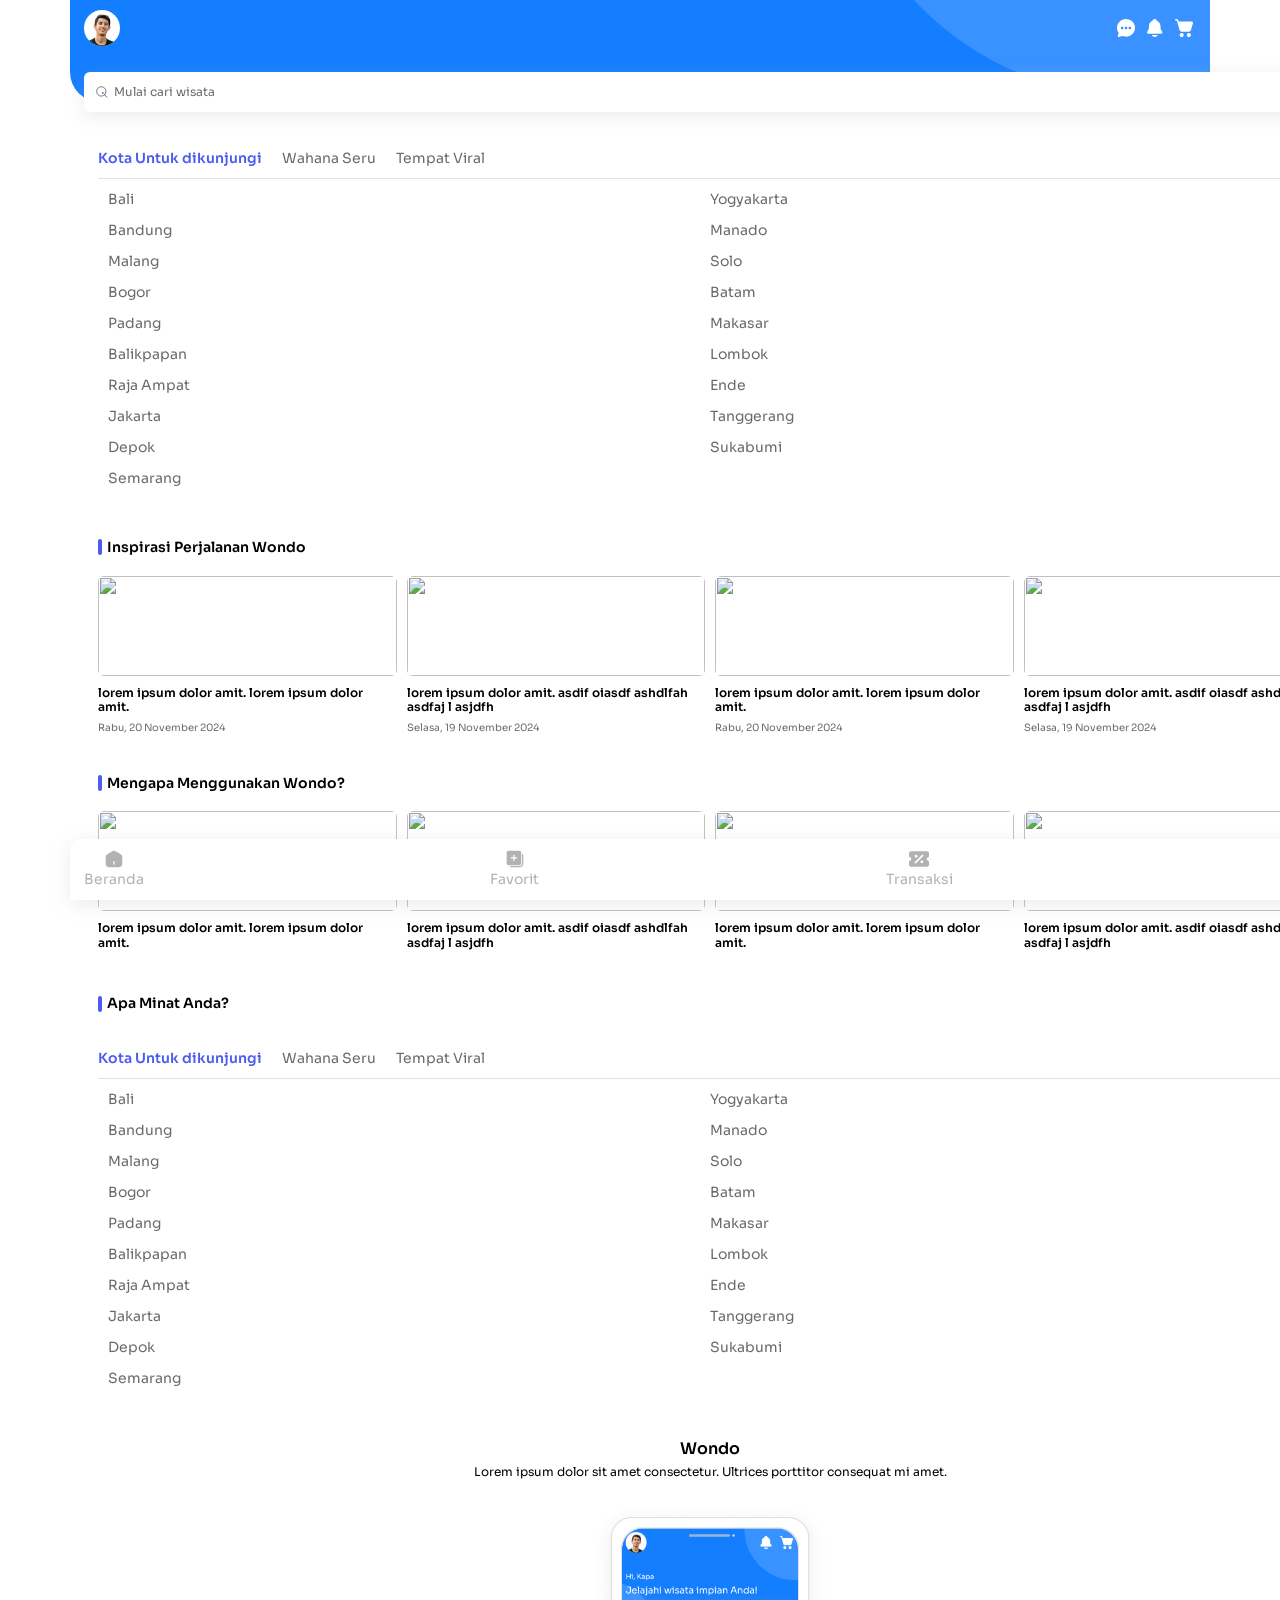
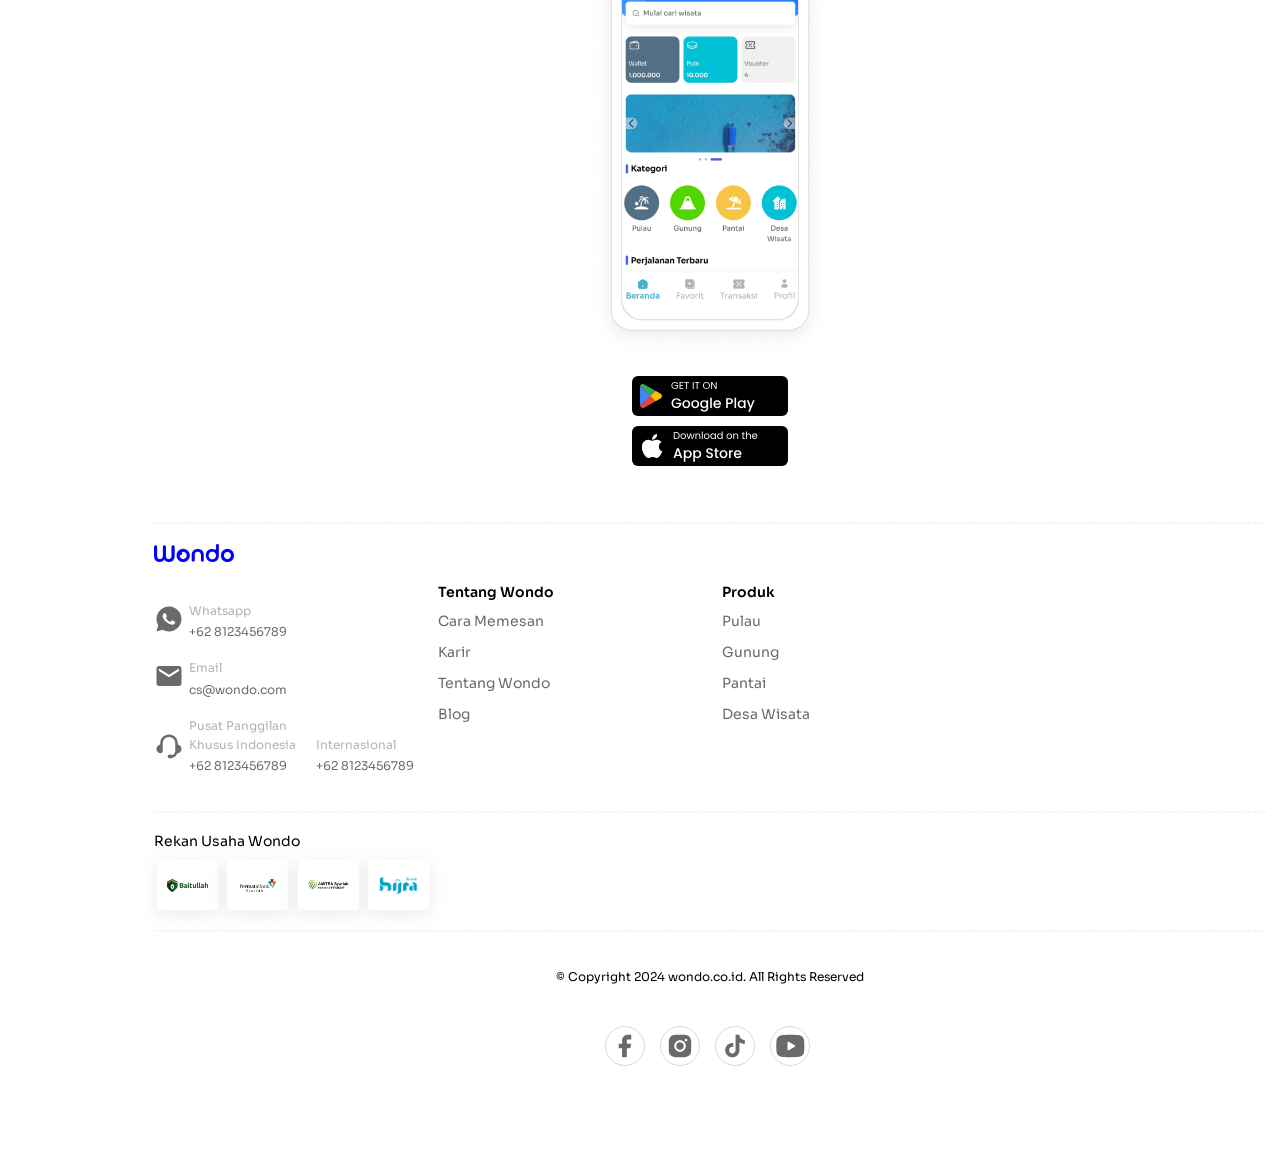
==== module/profile/index.html @ 99ea11d5 "wondo-website" ====
<!DOCTYPE html>
<html lang="en">

<head>
    <meta charset="UTF-8">
    <meta name="viewport" content="width=device-width, initial-scale=1.0">
    <title>Wondo | Profile</title>

    <!-- BOOTSTRAP -->
    <link rel="stylesheet" href="../../assets/css/bootstrap.css">
    <link rel="stylesheet" href="../../assets/css/bootstrap.min.css">

    <!-- CSS -->
    <link rel="stylesheet" href="../../assets/css/responsive.css">
    <link rel="stylesheet" href="../../assets/css/style.css">

    <link rel="stylesheet" href="../../assets/css/owl-carousel/owl.carousel.css">
    <link rel="stylesheet" href="../../assets/css/owl-carousel/owl.carousel.min.css">
    <link rel="stylesheet" href="../../assets/css/owl-carousel/owl.theme.default.css">
    <link rel="stylesheet" href="../../assets/css/owl-carousel/owl.theme.default.min.css">


    <script src="https://code.jquery.com/jquery-3.6.0.min.js"></script>
    <!-- FONT AWESOME -->
    <link rel="stylesheet" href="https://cdnjs.cloudflare.com/ajax/libs/font-awesome/6.7.1/css/all.min.css"
        integrity="sha512-5Hs3dF2AEPkpNAR7UiOHba+lRSJNeM2ECkwxUIxC1Q/FLycGTbNapWXB4tP889k5T5Ju8fs4b1P5z/iB4nMfSQ=="
        crossorigin="anonymous" referrerpolicy="no-referrer" />
</head>

<body>
    <div class="container">
        <!-- HEADER -->
        <div class="header">
            <div class="view-sm">
                <div class="header-sm" style="height: 102px;">
                    <div class="container-x container-y  h-100">
                        <div class="d-flex flex-column justify-content-between h-100">
                            <div class="d-flex justify-content-between align-items-center">
                                <div class="d-flex justify-content-center align items-center radius-circle bg-white"
                                    style="width: 36px; height: 36px;">
                                    <img src="../../assets/images/avatar/avatar-user-02.png" alt="">
                                </div>
                                <div class="d-flex align-items-center">
                                    <a href="" class="button margin-r-5">
                                        <img src="../../assets/images/icon/icon-chat-white-01.svg" alt="">
                                    </a>
                                    <a href="" class="button margin-r-5">
                                        <img src="../../assets/images/icon/icon-notifications-white-01.svg" alt="">
                                    </a>
                                    <a href="" class="button">
                                        <img src="../../assets/images/icon/icon-cart-white-01.svg" alt="">
                                    </a>
                                </div>
                            </div>
                        </div>
                    </div>
                </div>
            </div>
        </div>

        <!-- SEARCH BUTTON -->
        <div class="view-sm">
            <div class="content-search-button">
                <div class="container-x container-y">
                    <a href="../search/index.html"
                        class="d-flex align-items-center radius-6 padding-x-10 height-40 shadow-normal button bg-white">
                        <img src="../../assets/images/icon/icon-search-01.svg" alt=""
                            class="img-fluid d-20 padding-r-5">
                        <p class="Sora-Regular text-xs-1x font-grey-200">Mulai cari wisata</p>
                    </a>
                </div>
            </div>
        </div>

        <!-- CONTENT -->
        <div class="content view-sm">
            <div class="container-y container-x">

                <div class="container-x container-y margin-b-20">
                    <div class="card-content-xl w-100">
                        <div class="nav-tabs nav-interest margin-b-10 card-container-scroll-y nav" role="tablist">
                            <div class="nav-item"><a role="tab" data-rr-ui-event-key="/" id="left-tabs-example-tab-/"
                                    aria-controls="left-tabs-example-tabpane-/" aria-selected="true"
                                    class="nav-link active" tabindex="0" href="#">Kota Untuk dikunjungi</a></div>
                            <div class="nav-item"><a role="tab" data-rr-ui-event-key="wahana"
                                    id="left-tabs-example-tab-wahana" aria-controls="left-tabs-example-tabpane-wahana"
                                    aria-selected="false" tabindex="-1" class="nav-link" href="#">Wahana Seru</a></div>
                            <div class="nav-item"><a role="tab" data-rr-ui-event-key="tempatViral"
                                    id="left-tabs-example-tab-tempatViral"
                                    aria-controls="left-tabs-example-tabpane-tempatViral" aria-selected="false"
                                    tabindex="-1" class="nav-link" href="#">Tempat Viral</a></div>
                        </div>
                        <div class="tabs-interest tab-content">
                            <div role="tabpanel" id="left-tabs-example-tabpane-/"
                                aria-labelledby="left-tabs-example-tab-/" class="fade tab-pane active show"><a href="/"
                                    class="button SoraRegular text-xs font-grey-200 margin-b-10 tab-interest-item">Bali</a><a
                                    href="/"
                                    class="button SoraRegular text-xs font-grey-200 margin-b-10 tab-interest-item">Yogyakarta</a><a
                                    href="/"
                                    class="button SoraRegular text-xs font-grey-200 margin-b-10 tab-interest-item">Bandung</a><a
                                    href="/"
                                    class="button SoraRegular text-xs font-grey-200 margin-b-10 tab-interest-item">Manado</a><a
                                    href="/"
                                    class="button SoraRegular text-xs font-grey-200 margin-b-10 tab-interest-item">Malang</a><a
                                    href="/"
                                    class="button SoraRegular text-xs font-grey-200 margin-b-10 tab-interest-item">Solo</a><a
                                    href="/"
                                    class="button SoraRegular text-xs font-grey-200 margin-b-10 tab-interest-item">Bogor</a><a
                                    href="/"
                                    class="button SoraRegular text-xs font-grey-200 margin-b-10 tab-interest-item">Batam</a><a
                                    href="/"
                                    class="button SoraRegular text-xs font-grey-200 margin-b-10 tab-interest-item">Padang</a><a
                                    href="/"
                                    class="button SoraRegular text-xs font-grey-200 margin-b-10 tab-interest-item">Makasar</a><a
                                    href="/"
                                    class="button SoraRegular text-xs font-grey-200 margin-b-10 tab-interest-item">Balikpapan</a><a
                                    href="/"
                                    class="button SoraRegular text-xs font-grey-200 margin-b-10 tab-interest-item">Lombok</a><a
                                    href="/"
                                    class="button SoraRegular text-xs font-grey-200 margin-b-10 tab-interest-item">Raja
                                    Ampat</a><a href="/"
                                    class="button SoraRegular text-xs font-grey-200 margin-b-10 tab-interest-item">Ende</a><a
                                    href="/"
                                    class="button SoraRegular text-xs font-grey-200 margin-b-10 tab-interest-item">Jakarta</a><a
                                    href="/"
                                    class="button SoraRegular text-xs font-grey-200 margin-b-10 tab-interest-item">Tanggerang</a><a
                                    href="/"
                                    class="button SoraRegular text-xs font-grey-200 margin-b-10 tab-interest-item">Depok</a><a
                                    href="/"
                                    class="button SoraRegular text-xs font-grey-200 margin-b-10 tab-interest-item">Sukabumi</a><a
                                    href="/"
                                    class="button SoraRegular text-xs font-grey-200 margin-b-10 tab-interest-item">Semarang</a>
                            </div>
                            <div role="tabpanel" id="left-tabs-example-tabpane-wahana"
                                aria-labelledby="left-tabs-example-tab-wahana" class="fade tab-pane"><a href="/"
                                    class="button SoraRegular text-xs font-grey-200 margin-b-10 tab-interest-item">Bali</a><a
                                    href="/"
                                    class="button SoraRegular text-xs font-grey-200 margin-b-10 tab-interest-item">Yogyakarta</a><a
                                    href="/"
                                    class="button SoraRegular text-xs font-grey-200 margin-b-10 tab-interest-item">Bandung</a><a
                                    href="/"
                                    class="button SoraRegular text-xs font-grey-200 margin-b-10 tab-interest-item">Manado</a><a
                                    href="/"
                                    class="button SoraRegular text-xs font-grey-200 margin-b-10 tab-interest-item">Malang</a><a
                                    href="/"
                                    class="button SoraRegular text-xs font-grey-200 margin-b-10 tab-interest-item">Solo</a><a
                                    href="/"
                                    class="button SoraRegular text-xs font-grey-200 margin-b-10 tab-interest-item">Bogor</a><a
                                    href="/"
                                    class="button SoraRegular text-xs font-grey-200 margin-b-10 tab-interest-item">Batam</a><a
                                    href="/"
                                    class="button SoraRegular text-xs font-grey-200 margin-b-10 tab-interest-item">Padang</a><a
                                    href="/"
                                    class="button SoraRegular text-xs font-grey-200 margin-b-10 tab-interest-item">Makasar</a><a
                                    href="/"
                                    class="button SoraRegular text-xs font-grey-200 margin-b-10 tab-interest-item">Balikpapan</a><a
                                    href="/"
                                    class="button SoraRegular text-xs font-grey-200 margin-b-10 tab-interest-item">Lombok</a><a
                                    href="/"
                                    class="button SoraRegular text-xs font-grey-200 margin-b-10 tab-interest-item">Raja
                                    Ampat</a><a href="/"
                                    class="button SoraRegular text-xs font-grey-200 margin-b-10 tab-interest-item">Ende</a><a
                                    href="/"
                                    class="button SoraRegular text-xs font-grey-200 margin-b-10 tab-interest-item">Jakarta</a><a
                                    href="/"
                                    class="button SoraRegular text-xs font-grey-200 margin-b-10 tab-interest-item">Tanggerang</a><a
                                    href="/"
                                    class="button SoraRegular text-xs font-grey-200 margin-b-10 tab-interest-item">Depok</a><a
                                    href="/"
                                    class="button SoraRegular text-xs font-grey-200 margin-b-10 tab-interest-item">Sukabumi</a><a
                                    href="/"
                                    class="button SoraRegular text-xs font-grey-200 margin-b-10 tab-interest-item">Semarang</a>
                            </div>
                            <div role="tabpanel" id="left-tabs-example-tabpane-tempatViral"
                                aria-labelledby="left-tabs-example-tab-tempatViral" class="fade tab-pane"><a href="/"
                                    class="button SoraRegular text-xs font-grey-200 margin-b-10 tab-interest-item">Bali</a><a
                                    href="/"
                                    class="button SoraRegular text-xs font-grey-200 margin-b-10 tab-interest-item">Yogyakarta</a><a
                                    href="/"
                                    class="button SoraRegular text-xs font-grey-200 margin-b-10 tab-interest-item">Bandung</a><a
                                    href="/"
                                    class="button SoraRegular text-xs font-grey-200 margin-b-10 tab-interest-item">Manado</a><a
                                    href="/"
                                    class="button SoraRegular text-xs font-grey-200 margin-b-10 tab-interest-item">Malang</a><a
                                    href="/"
                                    class="button SoraRegular text-xs font-grey-200 margin-b-10 tab-interest-item">Solo</a><a
                                    href="/"
                                    class="button SoraRegular text-xs font-grey-200 margin-b-10 tab-interest-item">Bogor</a><a
                                    href="/"
                                    class="button SoraRegular text-xs font-grey-200 margin-b-10 tab-interest-item">Batam</a><a
                                    href="/"
                                    class="button SoraRegular text-xs font-grey-200 margin-b-10 tab-interest-item">Padang</a><a
                                    href="/"
                                    class="button SoraRegular text-xs font-grey-200 margin-b-10 tab-interest-item">Makasar</a><a
                                    href="/"
                                    class="button SoraRegular text-xs font-grey-200 margin-b-10 tab-interest-item">Balikpapan</a><a
                                    href="/"
                                    class="button SoraRegular text-xs font-grey-200 margin-b-10 tab-interest-item">Lombok</a><a
                                    href="/"
                                    class="button SoraRegular text-xs font-grey-200 margin-b-10 tab-interest-item">Raja
                                    Ampat</a><a href="/"
                                    class="button SoraRegular text-xs font-grey-200 margin-b-10 tab-interest-item">Ende</a><a
                                    href="/"
                                    class="button SoraRegular text-xs font-grey-200 margin-b-10 tab-interest-item">Jakarta</a><a
                                    href="/"
                                    class="button SoraRegular text-xs font-grey-200 margin-b-10 tab-interest-item">Tanggerang</a><a
                                    href="/"
                                    class="button SoraRegular text-xs font-grey-200 margin-b-10 tab-interest-item">Depok</a><a
                                    href="/"
                                    class="button SoraRegular text-xs font-grey-200 margin-b-10 tab-interest-item">Sukabumi</a><a
                                    href="/"
                                    class="button SoraRegular text-xs font-grey-200 margin-b-10 tab-interest-item">Semarang</a>
                            </div>
                        </div>
                    </div>
                </div>

                <!-- BLOG -->
                <div class="view-sm">
                    <div class="container-x container-y margin-b-20">
                        <div class="card-content-xl w-100">
                            <div class="margin-b-20">
                                <div class="d-flex align-items-center margin-b-5">
                                    <span class="heading-tag"></span>
                                    <h2 class="Sora-SemiBold text-xs font-black-200">Inspirasi Perjalanan Wondo</h2>
                                </div>
                            </div>
                            <div>
                                <div class="owl-carousel owl-theme">
                                    <div class="item">
                                        <img src="/assets/images/"
                                            class="img-fluid img-fit height-100 radius-6 margin-b-10" />
                                        <h3 class="Sora-SemiBold text-xs-1x font-black-200 margin-b-5">lorem ipsum dolor
                                            amit. lorem ipsum dolor amit.</h3>
                                        <p class="Sora-Regular text-xs-2x font-grey-200">Rabu, 20 November 2024</p>
                                    </div>
                                    <div class="item">
                                        <img src="/assets/images/"
                                            class="img-fluid img-fit height-100 radius-6 margin-b-10" />
                                        <h3 class="Sora-SemiBold text-xs-1x font-black-200 margin-b-5">lorem ipsum dolor
                                            amit. asdif oiasdf ashdlfah asdfaj l asjdfh</h3>
                                        <p class="Sora-Regular text-xs-2x font-grey-200">Selasa, 19 November 2024</p>
                                    </div>
                                </div>
                            </div>
                        </div>
                    </div>
                </div>

                <!-- WHY WONDO -->
                <div class="view-sm">
                    <div class="container-x container-y margin-b-20">
                        <div class="card-content-xl w-100">
                            <div class="margin-b-20">
                                <div class="d-flex align-items-center margin-b-5">
                                    <span class="heading-tag"></span>
                                    <h2 class="Sora-SemiBold text-xs font-black-200">Mengapa Menggunakan Wondo?</h2>
                                </div>
                            </div>
                            <div>
                                <div class="owl-carousel owl-theme">
                                    <!-- Item 1 -->
                                    <div class="item">
                                        <img src="/assets/images/"
                                            class="img-fluid img-fit height-100 radius-6 margin-b-10" />
                                        <h3 class="Sora-SemiBold text-xs-1x font-black-200 margin-b-5">lorem ipsum dolor
                                            amit. lorem ipsum dolor amit.</h3>
                                    </div>
                                    <!-- Item 2 -->
                                    <div class="item">
                                        <img src="/assets/images/"
                                            class="img-fluid img-fit height-100 radius-6 margin-b-10" />
                                        <h3 class="Sora-SemiBold text-xs-1x font-black-200 margin-b-5">lorem ipsum dolor
                                            amit. asdif oiasdf ashdlfah asdfaj l asjdfh</h3>
                                    </div>
                                </div>

                            </div>
                        </div>
                    </div>
                </div>

                <!-- MINAT ANDA -->
                <div class="container-x container-y margin-b-20">
                    <div class="card-content-xl w-100">
                        <div class="view-sm">
                            <div class="margin-b-20">
                                <div class="d-flex align-items-center margin-b-5"><span class="heading-tag"></span>
                                    <h2 class="Sora-SemiBold text-xs font-black-200">Apa Minat Anda?</h2>
                                </div>
                            </div>
                        </div>
                        <div class="nav-tabs nav-interest margin-b-10 card-container-scroll-y nav" role="tablist">
                            <div class="nav-item"><a role="tab" data-rr-ui-event-key="/" id="left-tabs-example-tab-/"
                                    aria-controls="left-tabs-example-tabpane-/" aria-selected="true"
                                    class="nav-link active" tabindex="0" href="#">Kota Untuk dikunjungi</a></div>
                            <div class="nav-item"><a role="tab" data-rr-ui-event-key="wahana"
                                    id="left-tabs-example-tab-wahana" aria-controls="left-tabs-example-tabpane-wahana"
                                    aria-selected="false" tabindex="-1" class="nav-link" href="#">Wahana Seru</a></div>
                            <div class="nav-item"><a role="tab" data-rr-ui-event-key="tempatViral"
                                    id="left-tabs-example-tab-tempatViral"
                                    aria-controls="left-tabs-example-tabpane-tempatViral" aria-selected="false"
                                    tabindex="-1" class="nav-link" href="#">Tempat Viral</a></div>
                        </div>
                        <div class="tabs-interest tab-content">
                            <div role="tabpanel" id="left-tabs-example-tabpane-/"
                                aria-labelledby="left-tabs-example-tab-/" class="fade tab-pane active show"><a href="/"
                                    class="button SoraRegular text-xs font-grey-200 margin-b-10 tab-interest-item">Bali</a><a
                                    href="/"
                                    class="button SoraRegular text-xs font-grey-200 margin-b-10 tab-interest-item">Yogyakarta</a><a
                                    href="/"
                                    class="button SoraRegular text-xs font-grey-200 margin-b-10 tab-interest-item">Bandung</a><a
                                    href="/"
                                    class="button SoraRegular text-xs font-grey-200 margin-b-10 tab-interest-item">Manado</a><a
                                    href="/"
                                    class="button SoraRegular text-xs font-grey-200 margin-b-10 tab-interest-item">Malang</a><a
                                    href="/"
                                    class="button SoraRegular text-xs font-grey-200 margin-b-10 tab-interest-item">Solo</a><a
                                    href="/"
                                    class="button SoraRegular text-xs font-grey-200 margin-b-10 tab-interest-item">Bogor</a><a
                                    href="/"
                                    class="button SoraRegular text-xs font-grey-200 margin-b-10 tab-interest-item">Batam</a><a
                                    href="/"
                                    class="button SoraRegular text-xs font-grey-200 margin-b-10 tab-interest-item">Padang</a><a
                                    href="/"
                                    class="button SoraRegular text-xs font-grey-200 margin-b-10 tab-interest-item">Makasar</a><a
                                    href="/"
                                    class="button SoraRegular text-xs font-grey-200 margin-b-10 tab-interest-item">Balikpapan</a><a
                                    href="/"
                                    class="button SoraRegular text-xs font-grey-200 margin-b-10 tab-interest-item">Lombok</a><a
                                    href="/"
                                    class="button SoraRegular text-xs font-grey-200 margin-b-10 tab-interest-item">Raja
                                    Ampat</a><a href="/"
                                    class="button SoraRegular text-xs font-grey-200 margin-b-10 tab-interest-item">Ende</a><a
                                    href="/"
                                    class="button SoraRegular text-xs font-grey-200 margin-b-10 tab-interest-item">Jakarta</a><a
                                    href="/"
                                    class="button SoraRegular text-xs font-grey-200 margin-b-10 tab-interest-item">Tanggerang</a><a
                                    href="/"
                                    class="button SoraRegular text-xs font-grey-200 margin-b-10 tab-interest-item">Depok</a><a
                                    href="/"
                                    class="button SoraRegular text-xs font-grey-200 margin-b-10 tab-interest-item">Sukabumi</a><a
                                    href="/"
                                    class="button SoraRegular text-xs font-grey-200 margin-b-10 tab-interest-item">Semarang</a>
                            </div>
                            <div role="tabpanel" id="left-tabs-example-tabpane-wahana"
                                aria-labelledby="left-tabs-example-tab-wahana" class="fade tab-pane"><a href="/"
                                    class="button SoraRegular text-xs font-grey-200 margin-b-10 tab-interest-item">Bali</a><a
                                    href="/"
                                    class="button SoraRegular text-xs font-grey-200 margin-b-10 tab-interest-item">Yogyakarta</a><a
                                    href="/"
                                    class="button SoraRegular text-xs font-grey-200 margin-b-10 tab-interest-item">Bandung</a><a
                                    href="/"
                                    class="button SoraRegular text-xs font-grey-200 margin-b-10 tab-interest-item">Manado</a><a
                                    href="/"
                                    class="button SoraRegular text-xs font-grey-200 margin-b-10 tab-interest-item">Malang</a><a
                                    href="/"
                                    class="button SoraRegular text-xs font-grey-200 margin-b-10 tab-interest-item">Solo</a><a
                                    href="/"
                                    class="button SoraRegular text-xs font-grey-200 margin-b-10 tab-interest-item">Bogor</a><a
                                    href="/"
                                    class="button SoraRegular text-xs font-grey-200 margin-b-10 tab-interest-item">Batam</a><a
                                    href="/"
                                    class="button SoraRegular text-xs font-grey-200 margin-b-10 tab-interest-item">Padang</a><a
                                    href="/"
                                    class="button SoraRegular text-xs font-grey-200 margin-b-10 tab-interest-item">Makasar</a><a
                                    href="/"
                                    class="button SoraRegular text-xs font-grey-200 margin-b-10 tab-interest-item">Balikpapan</a><a
                                    href="/"
                                    class="button SoraRegular text-xs font-grey-200 margin-b-10 tab-interest-item">Lombok</a><a
                                    href="/"
                                    class="button SoraRegular text-xs font-grey-200 margin-b-10 tab-interest-item">Raja
                                    Ampat</a><a href="/"
                                    class="button SoraRegular text-xs font-grey-200 margin-b-10 tab-interest-item">Ende</a><a
                                    href="/"
                                    class="button SoraRegular text-xs font-grey-200 margin-b-10 tab-interest-item">Jakarta</a><a
                                    href="/"
                                    class="button SoraRegular text-xs font-grey-200 margin-b-10 tab-interest-item">Tanggerang</a><a
                                    href="/"
                                    class="button SoraRegular text-xs font-grey-200 margin-b-10 tab-interest-item">Depok</a><a
                                    href="/"
                                    class="button SoraRegular text-xs font-grey-200 margin-b-10 tab-interest-item">Sukabumi</a><a
                                    href="/"
                                    class="button SoraRegular text-xs font-grey-200 margin-b-10 tab-interest-item">Semarang</a>
                            </div>
                            <div role="tabpanel" id="left-tabs-example-tabpane-tempatViral"
                                aria-labelledby="left-tabs-example-tab-tempatViral" class="fade tab-pane"><a href="/"
                                    class="button SoraRegular text-xs font-grey-200 margin-b-10 tab-interest-item">Bali</a><a
                                    href="/"
                                    class="button SoraRegular text-xs font-grey-200 margin-b-10 tab-interest-item">Yogyakarta</a><a
                                    href="/"
                                    class="button SoraRegular text-xs font-grey-200 margin-b-10 tab-interest-item">Bandung</a><a
                                    href="/"
                                    class="button SoraRegular text-xs font-grey-200 margin-b-10 tab-interest-item">Manado</a><a
                                    href="/"
                                    class="button SoraRegular text-xs font-grey-200 margin-b-10 tab-interest-item">Malang</a><a
                                    href="/"
                                    class="button SoraRegular text-xs font-grey-200 margin-b-10 tab-interest-item">Solo</a><a
                                    href="/"
                                    class="button SoraRegular text-xs font-grey-200 margin-b-10 tab-interest-item">Bogor</a><a
                                    href="/"
                                    class="button SoraRegular text-xs font-grey-200 margin-b-10 tab-interest-item">Batam</a><a
                                    href="/"
                                    class="button SoraRegular text-xs font-grey-200 margin-b-10 tab-interest-item">Padang</a><a
                                    href="/"
                                    class="button SoraRegular text-xs font-grey-200 margin-b-10 tab-interest-item">Makasar</a><a
                                    href="/"
                                    class="button SoraRegular text-xs font-grey-200 margin-b-10 tab-interest-item">Balikpapan</a><a
                                    href="/"
                                    class="button SoraRegular text-xs font-grey-200 margin-b-10 tab-interest-item">Lombok</a><a
                                    href="/"
                                    class="button SoraRegular text-xs font-grey-200 margin-b-10 tab-interest-item">Raja
                                    Ampat</a><a href="/"
                                    class="button SoraRegular text-xs font-grey-200 margin-b-10 tab-interest-item">Ende</a><a
                                    href="/"
                                    class="button SoraRegular text-xs font-grey-200 margin-b-10 tab-interest-item">Jakarta</a><a
                                    href="/"
                                    class="button SoraRegular text-xs font-grey-200 margin-b-10 tab-interest-item">Tanggerang</a><a
                                    href="/"
                                    class="button SoraRegular text-xs font-grey-200 margin-b-10 tab-interest-item">Depok</a><a
                                    href="/"
                                    class="button SoraRegular text-xs font-grey-200 margin-b-10 tab-interest-item">Sukabumi</a><a
                                    href="/"
                                    class="button SoraRegular text-xs font-grey-200 margin-b-10 tab-interest-item">Semarang</a>
                            </div>
                        </div>
                    </div>
                </div>

                <!-- WONDO APP -->
                <div class="view-sm">
                    <div class="container-x container-y margin-b-20 wondo-app-container">
                        <div class="d-flex flex-column align-items-center">
                            <h2 class="Sora-SemiBold text-sm font-black-200 text-center margin-b-5">Wondo</h2>
                            <p class="Sora-Regular text-xs-1x font-black-200 text-center margin-b-20">Lorem ipsum dolor
                                sit amet consectetur. Ultrices porttitor consequat mi amet.</p>
                            <img src="../../assets/images/ilustration/ilustration-wondo-app-01.png"
                                class="img-fluid margin-b-20 wondo-app-image" />
                            <div>
                                <a href="" class="button margin-b-10">
                                    <img src="../../assets/images/ilustration/ilustration-button-google-play.svg"
                                        class="img-fluid" />
                                </a>
                                <a href="" class="button">
                                    <img src="../../assets/images/ilustration/ilustration-button-apple-store.svg"
                                        class="img-fluid" />
                                </a>
                            </div>
                        </div>
                    </div>
                </div>

                <div class="view-sm">
                    <div class="container container-x container-y">
                        <hr class="footer-line">
                        <div class="row footer-container">
                            <div class="footer-item margin-b-20 col-lg-12 col-md-12 col-xs-12">
                                <img src="../../assets/images/logo/logo-wondo-12.png" class="img-fluid width-80" />
                            </div>
                            <div class="footer-item col-lg-3 col-md-3 col-xs-12">
                                <div class="margin-y-20 d-flex align-items-start">
                                    <img src="../../assets/images/icon/icon-whatsapp-grey-200.svg"
                                        class="img-fluid width-30" />
                                    <div class="margin-l-5">
                                        <h4 class="SoraRegular text-xs-1x font-grey-100 margin-b-5">Whatsapp</h4>
                                        <p class="SoraRegular text-xs-1x font-grey-200">+62 8123456789</p>
                                    </div>
                                </div>
                                <div class="margin-y-20 d-flex align-items-start">
                                    <img src="../../assets/images/icon/icon-mail-grey-200.svg"
                                        class="img-fluid width-30" />
                                    <div class="margin-l-5">
                                        <h4 class="Sora-Regular text-xs-1x font-grey-100 margin-b-5">Email</h4>
                                        <p class="Sora-Regular text-xs-1x font-grey-200">cs@wondo.com</p>
                                    </div>
                                </div>
                                <div class="margin-y-20 d-flex align-items-center">
                                    <img src="../../assets/images/icon/icon-service-grey-200.svg" alt=""
                                        class="img-fluid width-30">
                                    <div>
                                        <div class="margin-l-5">
                                            <h4 class="Sora-Regular text-xs-1x font-grey-100 margin-b-5">Pusat Panggilan
                                            </h4>
                                        </div>
                                        <div class="margin-l-5 d-flex">
                                            <div class="margin-r-20">
                                                <h4 class="Sora-Regular text-xs-1x font-grey-100 margin-b-5">Khusus
                                                    Indonesia</h4>
                                                <p class="Sora-Regular text-xs-1x font-grey-200">+62 8123456789</p>
                                            </div>
                                            <div>
                                                <h4 class="Sora-Regular text-xs-1x font-grey-100 margin-b-5">
                                                    Internasional</h4>
                                                <p class="Sora-Regular text-xs-1x font-grey-200">+62 8123456789</p>
                                            </div>
                                        </div>
                                    </div>
                                </div>
                            </div>
                            <div class="footer-item col-lg-3 col-md-3 col-xs-6 col">
                                <h2 class="Sora-SemiBold text-xs font-black-200 margin-b-10">Tentang Wondo</h2>
                                <a href="" class="button Sora-Regular text-xs font-grey-200 margin-b-10">Cara
                                    Memesan</a>
                                <a href="" class="button Sora-Regular text-xs font-grey-200 margin-b-10">Karir</a>
                                <a href="" class="button Sora-Regular text-xs font-grey-200 margin-b-10">Tentang
                                    Wondo</a>
                                <a href="" class="button Sora-Regular text-xs font-grey-200 margin-b-10">Blog</a>
                            </div>
                            <div class="footer-item col-lg-3 col-md-3 col-xs-6 col">
                                <h2 class="Sora-SemiBold text-xs font-black-200 margin-b-10">Produk</h2>
                                <a href="" class="button Sora-Regular text-xs font-grey-200 margin-b-10">Pulau</a>
                                <a href="" class="button Sora-Regular text-xs font-grey-200 margin-b-10">Gunung</a>
                                <a href="" class="button Sora-Regular text-xs font-grey-200 margin-b-10">Pantai</a>
                                <a href="" class="button Sora-Regular text-xs font-grey-200 margin-b-10">Desa Wisata</a>
                            </div>
                        </div>
                        <hr class="footer-line">
                        <div class="footer-item margin-y-20 col-lg-3 col-md-3 col-12">
                            <h2 class="SoraSemiBold text-xs font-black-200 margin-b-10">Rekan Usaha Wondo</h2>
                            <div class="padding-x-10 row">
                                <div class="footer-card-partner col-3">
                                    <div
                                        class="d-flex justify-content-center align-items-center w-100 height-50 bg-white shadow-normal radius-4 padding-10">
                                        <img src="../../assets/images/partner/partner-01.png" class="img-fluid">
                                    </div>
                                </div>
                                <div class="footer-card-partner col-3">
                                    <div
                                        class="d-flex justify-content-center align-items-center w-100 height-50 bg-white shadow-normal radius-4 padding-10">
                                        <img src="../../assets/images/partner/partner-02.png" class="img-fluid">
                                    </div>
                                </div>
                                <div class="footer-card-partner col-3">
                                    <div
                                        class="d-flex justify-content-center align-items-center w-100 height-50 bg-white shadow-normal radius-4 padding-10">
                                        <img src="../../assets/images/partner/partner-03.png" class="img-fluid">
                                    </div>
                                </div>
                                <div class="footer-card-partner col-3">
                                    <div
                                        class="d-flex justify-content-center align-items-center w-100 height-50 bg-white shadow-normal radius-4 padding-10">
                                        <img src="../../assets/images/partner/partner-04.png" class="img-fluid">
                                    </div>
                                </div>
                            </div>
                        </div>
                        <hr class="footer-line">
                        <div class="footer-item footer-copy-right col-lg-12 col-md-12 col-12">
                            <div class="margin-y-20">
                                <p class="footer-copy-right-text SoraRegular text-xs-1x font-black-200">© Copyright
                                    2024&nbsp;wondo.co.id. All Rights Reserved</p>
                            </div>
                            <div class="d-flex align-items-center margin-y-20"><a href=""
                                    class="d-flex justify-content-center align-items-center d-40 bg-white border-grey-10 radius-circle text-nounderline margin-x-5"><img
                                        src="../../assets/images/icon/icon-facebook-grey-200.svg"
                                        class="img-fluid d-30"></a><a href=""
                                    class="d-flex justify-content-center align-items-center d-40 bg-white border-grey-10 radius-circle text-nounderline margin-x-5"><img
                                        src="../../assets/images/icon/icon-instagram-grey-200.svg"
                                        class="img-fluid d-30"></a><a href=""
                                    class="d-flex justify-content-center align-items-center d-40 bg-white border-grey-10 radius-circle text-nounderline margin-x-5"><img
                                        src="../../assets/images/icon/icon-tiktok-grey-200.svg"
                                        class="img-fluid d-30"></a><a href=""
                                    class="d-flex justify-content-center align-items-center d-40 bg-white border-grey-10 radius-circle text-nounderline margin-x-5"><img
                                        src="../../assets/images/icon/icon-youtube-grey-200.svg"
                                        class="img-fluid d-30"></a>
                            </div>
                        </div>
                    </div>
                </div>
            </div>
        </div>

        <div class="view-sm">
            <div class="position-fixed w-100 bg-white shadow-normal radius-t-10 navigation-mobile"
                style="z-index: 999;">
                <div class="container-x container-y d-flex justify-content-between align-items-center"><a href="/module/home/index.html"
                        class="navigation-mobile-item d-flex flex-column align-items-center button"><img
                            src="../../assets/images/icon/icon-home-nonactive.svg" class="img-fluid d-20">
                        <p class="text-xs text-center font-grey-100 SoraMedium">Beranda</p>
                    </a><a href="#"
                        class="navigation-mobile-item d-flex flex-column align-items-center button"><img
                            src="../../assets/images/icon/icon-favorit-nonactive.svg" class="img-fluid d-20">
                        <p class="text-xs text-center font-grey-100 SoraLight">Favorit</p>
                    </a><a href="/module/transaction/index.html"
                        class="navigation-mobile-item d-flex flex-column align-items-center button"><img
                            src="../../assets/images/icon/icon-transaction-nonactive.svg" class="img-fluid d-20">
                        <p class="text-xs text-center font-grey-100 SoraLight">Transaksi</p>
                    </a><a href="/module/profile/index.html"
                        class="navigation-mobile-item d-flex flex-column align-items-center button"><img
                            src="../../assets/images/icon/icon-profile-active.svg" class="img-fluid d-20">
                        <p class="text-xs text-center font-blue-100 SoraLight">Profil</p>
                    </a></div>
            </div>
        </div>
    </div>

    <script>
        $(document).ready(function () {
            $(".owl-carousel").owlCarousel({
                loop: true,
                margin: 10,
                autoplay: true,
                autoplayTimeout: 3000,
                autoplayHoverPause: true,
                nav: false,
                responsive: {
                    300: {
                        items: 2
                    },
                    768: {
                        items: 3
                    },
                    991: {
                        items: 3
                    },
                    1200: {
                        items: 4
                    },
                }
            });
        });
    </script>

    <!-- BOOTSTRAP -->
    <script src="https://kit.fontawesome.com/4f1b9a1d3a.js" crossorigin="anonymous"></script>
    <script src="../../assets/js/bootstrap.js"></script>
    <script src="../../assets/js/bootstrap.min.js"></script>

    <script src="../../assets/js/owl.carousel.js"></script>
    <script src="../../assets/js/owl.carousel.min.js"></script>
</body>

</html>
---- assets/css/style.css ----
/* START OF SORA FONT */
@font-face {
    font-family: Sora-Bold;
    src: url("../fonts/Sora-Bold.ttf") format('truetype');
}

@font-face {
    font-family: Sora-ExtraBold;
    src: url("../fonts/Sora-ExtraBold.ttf") format('truetype');
}

@font-face {
    font-family: Sora-ExtraLight;
    src: url("../fonts/Sora-ExtraLight.ttf") format('truetype');
}

@font-face {
    font-family: Sora-Light;
    src: url("../fonts/Sora-Light.ttf") format('truetype');
}

@font-face {
    font-family: Sora-Medium;
    src: url("../fonts/Sora-Medium.ttf") format('truetype');
}

@font-face {
    font-family: Sora-Regular;
    src: url("../fonts/Sora-Regular.ttf") format('truetype');
}

@font-face {
    font-family: Sora-SemiBold;
    src: url("../fonts/Sora-SemiBold.ttf") format('truetype');
}

@font-face {
    font-family: Sora-Thin;
    src: url("../fonts/Sora-Thin.ttf") format('truetype');
}

.Sora-Bold {
    font-family:'Sora-Bold';
}

.Sora-ExtraBold {
    font-family:'Sora-ExtraBold';
}

.Sora-ExtraLight {
    font-family:'Sora-ExtraLight';
}

.Sora-Light {
    font-family:'Sora-Light';
}

.Sora-Medium {
    font-family:'Sora-Medium';
}

.Sora-Regular {
    font-family:'Sora-Regular';
}

.Sora-SemiBold {
    font-family:'Sora-SemiBold';
}

.Sora-Thin {
    font-family:'Sora-Thin';
}
/* END OF SORA FONT */

/* START OF GLOBAL STYLES */
* {
    margin: 0;
    padding: 0;
    box-sizing: border-box;
    text-decoration: none;
    list-style: none;
}

body {
    font-family: 'Sora-Regular';
}

.view-xl{
    display: none;
}

.view-md{
    display: none;
}

.view-sm{
    display: block;
}
/* END OF GLOBAL STYLES */

/* COLOR */
:root{
    --green: #52D601;
    --orange-300: #FFA800;
    --orange-200: #F7C546;
    --orange-100: #FFF7D9;
    --blue-300: #137EFE;
    --blue-200: #01C1D6;
    --blue-100: #45B2CA;
    --blue-50: #3892FF;
    --violet-200: #4C5CF0;
    --violet-100: #D9DDFF;
    --success: #64FF7F;
    --warning: #FCE907;
    --failed: #FF4D4D;
    --white: #FFF;
    --black-200: #000;
    --black-100: #1D231F;
    --grey-500: #536F84;
    --grey-200: #696B6B;
    --grey-100: #B1B1BC;
    --grey-50: #EEEEEE;
    --grey-40: #EAEAEA;
    --grey-20: #F0F0F0;
    --grey-10: #D9D9D9;
    --grey-05: #F9F9F9;
}

/* BACKGROUND COLOR */
.bg-green{background-color: var(--green)}
.bg-orange-300{background-color: var(--orange-300)}
.bg-orange-200{background-color: var(--orange-200)}
.bg-orange-100{background-color: var(--orange-100)}
.bg-blue-300{background-color: var(--blue-300)}
.bg-blue-200{background-color: var(--blue-200)}
.bg-blue-100{background-color: var(--blue-100)}
.bg-blue-50{background-color: var(--blue-50)}
.bg-violet-200{background-color: var(--violet-200)}
.bg-violet-100{background-color: var(--violet-100)}
.bg-success{background-color: var(--success)}
.bg-warning{background-color: var(--warning)}
.bg-failed{background-color: var(--failed)}
.bg-white{background-color: var(--white)}
.bg-black-200{background-color: var(--black-200)}
.bg-black-100{background-color: var(--black-100)}
.bg-grey-500{background-color: var(--grey-500)}
.bg-grey-200{background-color: var(--grey-200)}
.bg-grey-100{background-color: var(--grey-100)}
.bg-grey-50{background-color: var(--grey-50)}
.bg-grey-40{background-color: var(--grey-40)}
.bg-grey-20{background-color: var(--grey-20)}
.bg-grey-10{background-color: var(--grey-10)}
.bg-grey-05{background-color: var(--grey-05)}

/* BACKGROUND COLOR GRADIENT */
.bg-gradient-white-blue-05{background: linear-gradient(180deg, rgba(255,255,255,1) 0%, rgba(1, 193, 214, 1) 100%);}

.bg-gradient-blue-100{background: linear-gradient(90deg, #45B2CA 0%, #4C5CF0 100%);}

/* BORDER COLOR */
.border-green{border: 1px var(--green) solid}
.border-orange-300{border: 1px var(--orange-300) solid}
.border-orange-200{border: 1px var(--orange-200) solid}
.border-blue-200{border: 1px var(--blue-200) solid}
.border-blue-100{border: 1px var(--blue-100) solid}
.border-violet-200{border: 1px var(--violet-200) solid}
.border-violet-100{border: 1px var(--violet-100) solid}
.border-success{border: 1px var(--success) solid}
.border-warning{border: 1px var(--warning) solid}
.border-failed{border: 1px var(--failed) solid}
.border-white{border: 1px var(--white) solid}
.border-black-200{border: 1px var(--black-200) solid}
.border-black-100{border: 1px var(--black-100) solid}
.border-grey-500{border: 1px var(--grey-500) solid}
.border-grey-200{border: 1px var(--grey-200) solid}
.border-grey-100{border: 1px var(--grey-100) solid}
.border-grey-50{border: 1px var(--grey-50) solid}
.border-grey-40{border: 1px var(--grey-40) solid}
.border-grey-20{border: 1px var(--grey-20) solid}
.border-grey-10{border: 1px var(--grey-10) solid}
.border-grey-05{border: 1px var(--grey-05) solid}

/* FONT COLOR */
.font-green{color: var(--green)}
.font-orange-300{color: var(--orange-300)}
.font-orange-200{color: var(--orange-200)}
.font-blue-300{color: var(--blue-300)}
.font-blue-200{color: var(--blue-200)}
.font-blue-100{color: var(--blue-100)}
.font-violet-200{color: var(--violet-200)}
.font-violet-100{color: var(--violet-100)}
.font-success{color: var(--success)}
.font-warning{color: var(--warning)}
.font-failed{color: var(--failed)}
.font-white{color: var(--white)}
.font-black-200{color: var(--black-200)}
.font-black-100{color: var(--black-100)}
.font-grey-500{color: var(--grey-500)}
.font-grey-200{color: var(--grey-200)}
.font-grey-100{color: var(--grey-100)}
.font-grey-50{color: var(--grey-50)}
.font-grey-40{color: var(--grey-40)}
.font-grey-20{color: var(--grey-20)}
.font-grey-10{color: var(--grey-10)}
.font-grey-05{color: var(--grey-05)}

/* FONT SIZE */
.text-header{font-size: 20px !important;}

.text-xl{font-size: 20px !important;}

.text-md{font-size: 18px !important;}

.text-sm{font-size: 16px !important;}

.text-xs{font-size: 14px !important;}

.text-xs-1x{font-size: 12px !important;}

.text-xs-2x{font-size: 10px !important;}

.text-xs-3x{font-size: 8px !important;}

.container{
    padding-left: 0;
    padding-right: 0;
}

.container-x{
    padding-left: 14px !important;
    padding-right: 14px !important;
}

.container-y{
    padding-top: 10px !important;
    padding-bottom: 10px !important;
}

* FONT SIZE */
.text-lg{font-size: 30px !important;}

.text-header{font-size: 20px !important;}

.text-xl{font-size: 20px !important;}

.text-md{font-size: 18px !important;}

.text-sm{font-size: 16px !important;}

.text-xs{font-size: 14px !important;}

.text-xs-1x{font-size: 12px !important;}

.text-xs-2x{font-size: 10px !important;}

.text-xs-3x{font-size: 8px !important;}

/* TEXT */
h1, h2, h3, h4, h5, h6, p{
    margin-top: 0 !important;
    margin-bottom: 0 !important;
}

/* TEXT WRAP */
.text-wrap{
    text-wrap: wrap;
}

/* ALIGN TEXT */
.text-center{text-align: center;}
.text-left{text-align: left;}
.text-right{text-align: right;}
.text-justify{text-align: justify;}

/* LINE HEIGHT */
.text-line-10{line-height: 10px;}
.text-line-12{line-height: 12px;}
.text-line-14{line-height: 14px;}
.text-line-16{line-height: 16px;}
.text-line-18{line-height: 18px;}
.text-line-20{line-height: 20px;}
.text-line-22{line-height: 22px;}
.text-line-24{line-height: 24px;}
.text-line-26{line-height: 26px;}
.text-line-28{line-height: 28px;}
.text-line-30{line-height: 30px;}

/* DIMENSION */
.height-10{height: 10px !important;}
.height-20{height: 20px !important;}
.height-30{height: 30px !important;}
.height-40{height: 40px !important;}
.height-50{height: 50px !important;}
.height-60{height: 60px !important;}
.height-70{height: 70px !important;}
.height-80{height: 80px !important;}
.height-90{height: 90px !important;}
.height-100{height: 100px !important;}

.height-content{height: fit-content !important;}

.width-10{width: 10px !important;}
.width-20{width: 20px !important;}
.width-30{width: 30px !important;}
.width-40{width: 40px !important;}
.width-50{width: 50px !important;}
.width-60{width: 60px !important;}
.width-70{width: 70px !important;}
.width-80{width: 80px !important;}
.width-90{width: 90px !important;}
.width-100{width: 100px !important;}

.width-content{width: fit-content !important;}

.d-10{width: 10px !important; height: 10px !important;}
.d-20{width: 20px !important; height: 20px !important;}
.d-30{width: 30px !important; height: 30px !important;}
.d-40{width: 40px !important; height: 40px !important;}
.d-50{width: 50px !important; height: 50px !important;}
.d-60{width: 60px !important; height: 60px !important;}
.d-70{width: 70px !important; height: 70px !important;}
.d-80{width: 80px !important; height: 80px !important;}
.d-90{width: 90px !important; height: 90px !important;}
.d-100{width: 100p !important; height: 100px !important;}

/* SPACING */
.padding-5{padding: 5px !important;}
.padding-10{padding: 10px !important;}
.padding-20{padding: 20px !important;}
.padding-30{padding: 30px !important;}
.padding-40{padding: 40px !important;}
.padding-50{padding: 50px !important;}
.padding-60{padding: 60px !important;}
.padding-70{padding: 70px !important;}
.padding-80{padding: 80px !important;}
.padding-90{padding: 90px !important;}
.padding-100{padding: 100px !important;}

.padding-t-5{padding-top: 5px !important;}
.padding-t-10{padding-top: 10px !important;}
.padding-t-20{padding-top: 20px !important;}
.padding-t-30{padding-top: 30px !important;}
.padding-t-40{padding-top: 40px !important;}
.padding-t-50{padding-top: 50px !important;}
.padding-t-60{padding-top: 60px !important;}
.padding-t-70{padding-top: 70px !important;}
.padding-t-80{padding-top: 80px !important;}
.padding-t-90{padding-top: 90px !important;}
.padding-t-100{padding-top: 100px !important;}

.padding-b-5{padding-bottom: 5px !important;}
.padding-b-10{padding-bottom: 10px !important;}
.padding-b-20{padding-bottom: 20px !important;}
.padding-b-30{padding-bottom: 30px !important;}
.padding-b-40{padding-bottom: 40px !important;}
.padding-b-50{padding-bottom: 50px !important;}
.padding-b-60{padding-bottom: 60px !important;}
.padding-b-70{padding-bottom: 70px !important;}
.padding-b-80{padding-bottom: 80px !important;}
.padding-b-90{padding-bottom: 90px !important;}
.padding-b-100{padding-bottom: 100px !important;}

.padding-l-5{padding-left: 5px !important;}
.padding-l-10{padding-left: 10px !important;}
.padding-l-20{padding-left: 20px !important;}
.padding-l-30{padding-left: 30px !important;}
.padding-l-40{padding-left: 40px !important;}
.padding-l-50{padding-left: 50px !important;}
.padding-l-60{padding-left: 60px !important;}
.padding-l-70{padding-left: 70px !important;}
.padding-l-80{padding-left: 80px !important;}
.padding-l-90{padding-left: 90px !important;}
.padding-l-100{padding-left: 100px !important;}

.padding-r-5{padding-right: 5px !important;}
.padding-r-10{padding-right: 10px !important;}
.padding-r-20{padding-right: 20px !important;}
.padding-r-30{padding-right: 30px !important;}
.padding-r-40{padding-right: 40px !important;}
.padding-r-50{padding-right: 50px !important;}
.padding-r-60{padding-right: 60px !important;}
.padding-r-70{padding-right: 70px !important;}
.padding-r-80{padding-right: 80px !important;}
.padding-r-90{padding-right: 90px !important;}
.padding-r-100{padding-right: 100px !important;}

.padding-y-5{padding-top: 5px !important; padding-bottom: 10px  !important;}
.padding-y-10{padding-top: 10px !important; padding-bottom: 10px  !important;}
.padding-y-20{padding-top: 20px !important; padding-bottom: 20px !important;}
.padding-y-30{padding-top: 30px !important; padding-bottom: 30px !important;}
.padding-y-40{padding-top: 40px !important; padding-bottom: 40px !important;}
.padding-y-50{padding-top: 50px !important; padding-bottom: 50px !important;}
.padding-y-60{padding-top: 60px !important; padding-bottom: 60px !important;}
.padding-y-70{padding-top: 70px !important; padding-bottom: 70px !important;}
.padding-y-80{padding-top: 80px !important; padding-bottom: 80px !important;}
.padding-y-90{padding-top: 90px !important; padding-bottom: 90px !important;}
.padding-y-100{padding-top: 100px!important ; padding-bottom: 100px !important;}

.padding-x-5{padding-left: 5px !important; padding-right: 10px  !important;}
.padding-x-10{padding-left: 10px !important; padding-right: 10px  !important;}
.padding-x-20{padding-left: 20px !important; padding-right: 20px !important;}
.padding-x-30{padding-left: 30px !important; padding-right: 30px !important;}
.padding-x-40{padding-left: 40px !important; padding-right: 40px !important;}
.padding-x-50{padding-left: 50px !important; padding-right: 50px !important;}
.padding-x-60{padding-left: 60px !important; padding-right: 60px !important;}
.padding-x-70{padding-left: 70px !important; padding-right: 70px !important;}
.padding-x-80{padding-left: 80px !important; padding-right: 80px !important;}
.padding-x-90{padding-left: 90px !important; padding-right: 90px !important;}
.padding-x-100{padding-left: 100px!important  ;padding-right: 100px !important;}

.margin-5{margin: 5px !important;}
.margin-10{margin: 10px !important;}
.margin-20{margin: 20px !important;}
.margin-30{margin: 30px !important;}
.margin-40{margin: 40px !important;}
.margin-50{margin: 50px !important;}
.margin-60{margin: 60px !important;}
.margin-70{margin: 70px !important;}
.margin-80{margin: 80px !important;}
.margin-90{margin: 90px !important;}
.margin-100{margin: 100px !important;}

.margin-t-5{margin-top: 5px !important;}
.margin-t-10{margin-top: 10px !important;}
.margin-t-20{margin-top: 20px !important;}
.margin-t-30{margin-top: 30px !important;}
.margin-t-40{margin-top: 40px !important;}
.margin-t-50{margin-top: 50px !important;}
.margin-t-60{margin-top: 60px !important;}
.margin-t-70{margin-top: 70px !important;}
.margin-t-80{margin-top: 80px !important;}
.margin-t-90{margin-top: 90px !important;}
.margin-t-100{margin-top: 100px !important;}

.margin-b-5{margin-bottom: 5px !important;}
.margin-b-10{margin-bottom: 10px !important;}
.margin-b-20{margin-bottom: 20px !important;}
.margin-b-30{margin-bottom: 30px !important;}
.margin-b-40{margin-bottom: 40px !important;}
.margin-b-50{margin-bottom: 50px !important;}
.margin-b-60{margin-bottom: 60px !important;}
.margin-b-70{margin-bottom: 70px !important;}
.margin-b-80{margin-bottom: 80px !important;}
.margin-b-90{margin-bottom: 90px !important;}
.margin-b-100{margin-bottom: 100px !important;}

.margin-l-5{margin-left: 5px !important;}
.margin-l-10{margin-left: 10px !important;}
.margin-l-20{margin-left: 20px !important;}
.margin-l-30{margin-left: 30px !important;}
.margin-l-40{margin-left: 40px !important;}
.margin-l-50{margin-left: 50px !important;}
.margin-l-60{margin-left: 60px !important;}
.margin-l-70{margin-left: 70px !important;}
.margin-l-80{margin-left: 80px !important;}
.margin-l-90{margin-left: 90px !important;}
.margin-l-100{margin-left: 100px !important;}

.margin-r-5{margin-right: 5px !important;}
.margin-r-10{margin-right: 10px !important;}
.margin-r-20{margin-right: 20px !important;}
.margin-r-30{margin-right: 30px !important;}
.margin-r-40{margin-right: 40px !important;}
.margin-r-50{margin-right: 50px !important;}
.margin-r-60{margin-right: 60px !important;}
.margin-r-70{margin-right: 70px !important;}
.margin-r-80{margin-right: 80px !important;}
.margin-r-90{margin-right: 90px !important;}
.margin-r-100{margin-right: 100px !important;}

.margin-y-5{margin-top: 5px !important; margin-bottom: 10px  !important;}
.margin-y-10{margin-top: 10px !important; margin-bottom: 10px  !important;}
.margin-y-20{margin-top: 20px !important; margin-bottom: 20px !important;}
.margin-y-30{margin-top: 30px !important; margin-bottom: 30px !important;}
.margin-y-40{margin-top: 40px !important; margin-bottom: 40px !important;}
.margin-y-50{margin-top: 50px !important; margin-bottom: 50px !important;}
.margin-y-60{margin-top: 60px !important; margin-bottom: 60px !important;}
.margin-y-70{margin-top: 70px !important; margin-bottom: 70px !important;}
.margin-y-80{margin-top: 80px !important; margin-bottom: 80px !important;}
.margin-y-90{margin-top: 90px !important; margin-bottom: 90px !important;}
.margin-y-100{margin-top: 100px!important  ;margin-bottom: 100px !important;}

.margin-x-5{margin-left: 5px !important; margin-right: 10px  !important;}
.margin-x-10{margin-left: 10px !important; margin-right: 10px  !important;}
.margin-x-20{margin-left: 20px !important; margin-right: 20px !important;}
.margin-x-30{margin-left: 30px !important; margin-right: 30px !important;}
.margin-x-40{margin-left: 40px !important; margin-right: 40px !important;}
.margin-x-50{margin-left: 50px !important; margin-right: 50px !important;}
.margin-x-60{margin-left: 60px !important; margin-right: 60px !important;}
.margin-x-70{margin-left: 70px !important; margin-right: 70px !important;}
.margin-x-80{margin-left: 80px !important; margin-right: 80px !important;}
.margin-x-90{margin-left: 90px !important; margin-right: 90px !important;}
.margin-x-100{margin-left: 100px!important  ;margin-right: 100px !important;}

/* BORDER RADIUS */
.radius-50{border-radius: 50px;}
.radius-40{border-radius: 40px;}
.radius-30{border-radius: 30px;}
.radius-20{border-radius: 20px;}
.radius-18{border-radius: 18px;}
.radius-16{border-radius: 16px;}
.radius-14{border-radius: 14px;}
.radius-12{border-radius: 12px;}
.radius-10{border-radius: 10px;}
.radius-8{border-radius: 8px;}
.radius-6{border-radius: 6px;}
.radius-4{border-radius: 4px;}

.radius-t-40{border-radius: 40px 40px 0 0;}
.radius-t-30{border-radius: 30px 30px 0 0;}
.radius-t-20{border-radius: 20px 20px 0 0;}
.radius-t-18{border-radius: 18px 18px 0 0;}
.radius-t-16{border-radius: 16px 16px 0 0;}
.radius-t-14{border-radius: 14px 14px 0 0;}
.radius-t-12{border-radius: 12px 12px 0 0;}
.radius-t-10{border-radius: 10px 10px 0 0;}

.radius-b-40{border-radius: 0 0 40px 40px;}
.radius-b-30{border-radius: 0 0 30px 30px;}
.radius-b-20{border-radius: 0 0 20px 20px;}
.radius-b-18{border-radius: 0 0 18px 18px;}
.radius-b-16{border-radius: 0 0 16px 16px;}
.radius-b-14{border-radius: 0 0 14px 14px;}
.radius-b-12{border-radius: 0 0 12px 12px;}
.radius-b-10{border-radius: 0 0 10px 10px;}

.radius-circle{
    border-radius: 50%;
}

/* IMAGE ASPEC RATIO */
.img-fit{
    object-position: center;
    object-fit: cover;
}

/* BOX SHADOW */
.shadow-normal{box-shadow: 0px 4px 18px rgba(177, 177, 188, 0.25);}

/* LIST */
ol, ul{padding: 0 !important; margin: 0 !important;}
.list{
    list-style: none;
    padding-bottom: 10px;
}

.list a{
    display: block;
    text-decoration: none;
}

/* BUTTON */
.button{
    display: block;
    text-decoration: none;
    border: none;
}

/* TEXT DECORATION */
.text-nounderline{
    text-decoration: none;
}

/* PHOTO 1:1 */
.rectangle{
    aspect-ratio: 1/1;
    height: auto;
    background-size: cover;
}

/* HEADER */
.header{
    position: relative;
}

.header-sm{
    width: 100%;
    height: 160px;
    background: url('../images/ilustration/ilustration-pattern-header-sm-01.svg');
    object-fit: cover;
    object-position: center;
    background-position: center;
    background-repeat: no-repeat;
    background-size: cover;
    border-radius: 0 0 30px 30px;
}

.content-search-button{
    position: absolute;
    width: 100%;
    z-index: 2;
    margin-top: -40px;
}

.search-button{
    position: absolute;
    width: 80%;
    z-index: 2;
    margin-top: -40px;
}

/* HEADING */
.heading-tag{
    width: 4px;
    height: 16px;
    border-radius: 4px;
    background-color: var(--violet-200);
    margin-right: 5px;
}

/* PACKAGE */
.package-thumbail{
    position: relative;
    border-radius: 10px;
    background-position: center;
    background-repeat: no-repeat;
    background-size: cover;
}

/* CARD */
.card-container-scroll-z{
    position: relative;
    display: -webkit-box;      
    display: -moz-box;         
    display: -ms-flexbox;     
    display: -webkit-flex;     
    display: flex;

    flex-flow:row;
    box-sizing: content-box;
    overflow-x: auto;
    overflow-y: hidden;
    scrollbar-width: none;
    white-space: nowrap;
    width: auto;
    padding: 16px;
}

.card-container-scroll-y{
    position: relative;
    display: -webkit-box;      
    display: -moz-box;         
    display: -ms-flexbox;     
    display: -webkit-flex;     
    display: flex;

    flex-flow:row;
    box-sizing: content-box;
    overflow-x: auto;
    overflow-y: hidden;
    scrollbar-width: none;
    white-space: nowrap;
    width: auto;
    padding: 16px;
}

.card-container-scroll-x{
    column-count: 2;
    column-gap: 10px;
    padding: 16px;
    width: auto;
}

.card-package{
    min-width: 156px;
    margin-right: 14px;
}

.package-thumbnail-content{
    position: absolute;
    width: 100%;
    height: 100%;
    z-index: 2;
}

.package-item{
    margin-bottom: 5px;
}

.package-icon{
    width: 12px;
    height: 12px;
}

/* NAV TABS */
.nav-tabs{
    padding-bottom: 10px !important;
    padding-left: 0;
}

.nav-tabs .nav-link{
    border: none;
    padding: 0 20px 0 0;
}

.nav-tabs .nav-link{
    font-size: 14px;
    font-family: 'SoraRegular';
    color: var(--grey-200);
}

.nav-tabs .nav-link.active{
    font-size: 14px;
    font-family: 'SoraSemiBold';
    color: var(--violet-200);
}

.tabs-interest .tab-pane.active{
    display: flex;
    flex-wrap: wrap;
    padding: 0 10px;
}

.tabs-interest .tab-interest-item{
    width: 50%;
}

/* WONDO APP */
.wondo-app-image{
    width: 240px;
}

/* FOOTER */
.footer-sm{
    display: block;
}

.footer-md{
    display: none;
}

.footer-xl{
    display: none;
}

.footer-line{
    border: 1px var(--grey-10) dashed;
}

.footer-card-partner{
    padding-right: calc(1.5rem * .20) !important;
    padding-left: calc(1.5rem * .20) !important;
}

.footer-copy-right{
    display: flex;
    flex-direction: column;
    align-items: center;
}

.footer-copy-right-text{
    text-align: center;
}

.owl-carousel {
    display: flex !important;
}

.nav-tabs .nav-link{
    font-size: 14px;
    font-family: 'Sora-Regular';
    color: var(--grey-200);
}

.nav-tabs .nav-link.active{
    font-size: 14px;
    font-family: 'Sora-SemiBold';
    color: var(--violet-200);
}

.nav-item{
    display: flex;
    flex-direction: column;
    flex-wrap: wrap;
}

.navigation-mobile{
    bottom: 0;
}

.content{
    position: absolute;
    width: 100%;
    background-color: var(--white);
    padding-top: 10px;
    padding-bottom: 50px;
}

.content-order{
    position: absolute;
    width: 100%;
    background-color: var(--grey-05);
    padding-top: 56%;
    padding-bottom: 50px;
}

.pin-container{
    column-count: 2;
    column-gap: 10px;
    padding: 16px;
}

.pin-container-horizontal{
    display: flex;
    align-items: flex-start;
    overflow-x: scroll;
    scrollbar-width: thin;
    width: auto;
    padding: 5px;
}

.pin-card{
    margin: 0;
    display: grid;
    grid-template-rows: 1fr auto;
    margin-bottom: 10px;
    break-inside: avoid;
    background-color: var(--white);
    border-radius: 10px;
    padding: 8px;
    box-shadow: 0px 4px 18px rgba(177, 177, 188, 0.25);
}

.pin-card-horizontal{
    width: 240px;
    margin-left: 5px;
    margin-right: 5px;
    margin-top: 10px;
    margin-bottom: 10px;
    background-color: var(--white);
    border-radius: 10px;
    padding: 8px;
    box-shadow: 0px 4px 18px rgba(177, 177, 188, 0.25);
}

/* PACKAGE DETAIL */

.images-package-detail-sm{
    width: 100%;
    height: 298px;
    background: url('../images/ilustration/ilustration-pattern-header-sm-01.svg');
    object-fit: cover;
    object-position: center;
    background-position: center;
    background-repeat: no-repeat;
    background-size: cover;
}

/* CAROUSEL */
.carousel-banner{
    position: relative;
}

.carousel-banner .carousel-indicators{
    bottom: -30px;
}

.carousel-banner .carousel-indicators [data-bs-target]{
    background-color: var(--violet-200);
    width: 4px;
    height: 4px;
    border-radius: 4px !important;
    border-top: 0;
    border-bottom: 0;
    transition: .2s;
}

.carousel-banner .carousel-indicators .active{
    width: 20px;
}

.carousel-control-next, .carousel-control-prev{
    margin: 0px;
}

.carousel-control-next-icon, .carousel-control-prev-icon{
    width: 20px;
    height: 20px;
    background-color: var(--grey-20);
}

.carousel-control-prev-icon{
    background-image: url('/assets/images/icon/icon-caret-left-black-01.svg');
    border-radius: 0 20px 20px 0;
}

.carousel-control-next-icon{
    background-image: url('/assets/images/icon/icon-caret-right-black-01.svg');
    border-radius: 20px 0 0 20px;
}

.step-container {
    position: relative;
}

.step-container::before {
    content: "";
    position: absolute;
    top: 25%;
    left: 50px;
    right: 50px;
    height: 2px;
    background-color: white;
    z-index: 1;
    transform: translateY(-1px);
}

.step {
    position: relative;
    text-align: center;
    z-index: 2;
    background-color: transparent;
}

.icon-container {
    width: 50px;
    height: 50px;
    display: flex;
    justify-content: center;
    align-items: center;
    border: 2px solid white;
    border-radius: 50%;
    background-color: #007bff; /* Warna biru */
    color: white;
    font-size: 20px;
    margin-bottom: 5px;
}

.content-card-package{
    position: absolute;
    width: 100%;
    z-index: 2;
    margin-top: -40px;
}
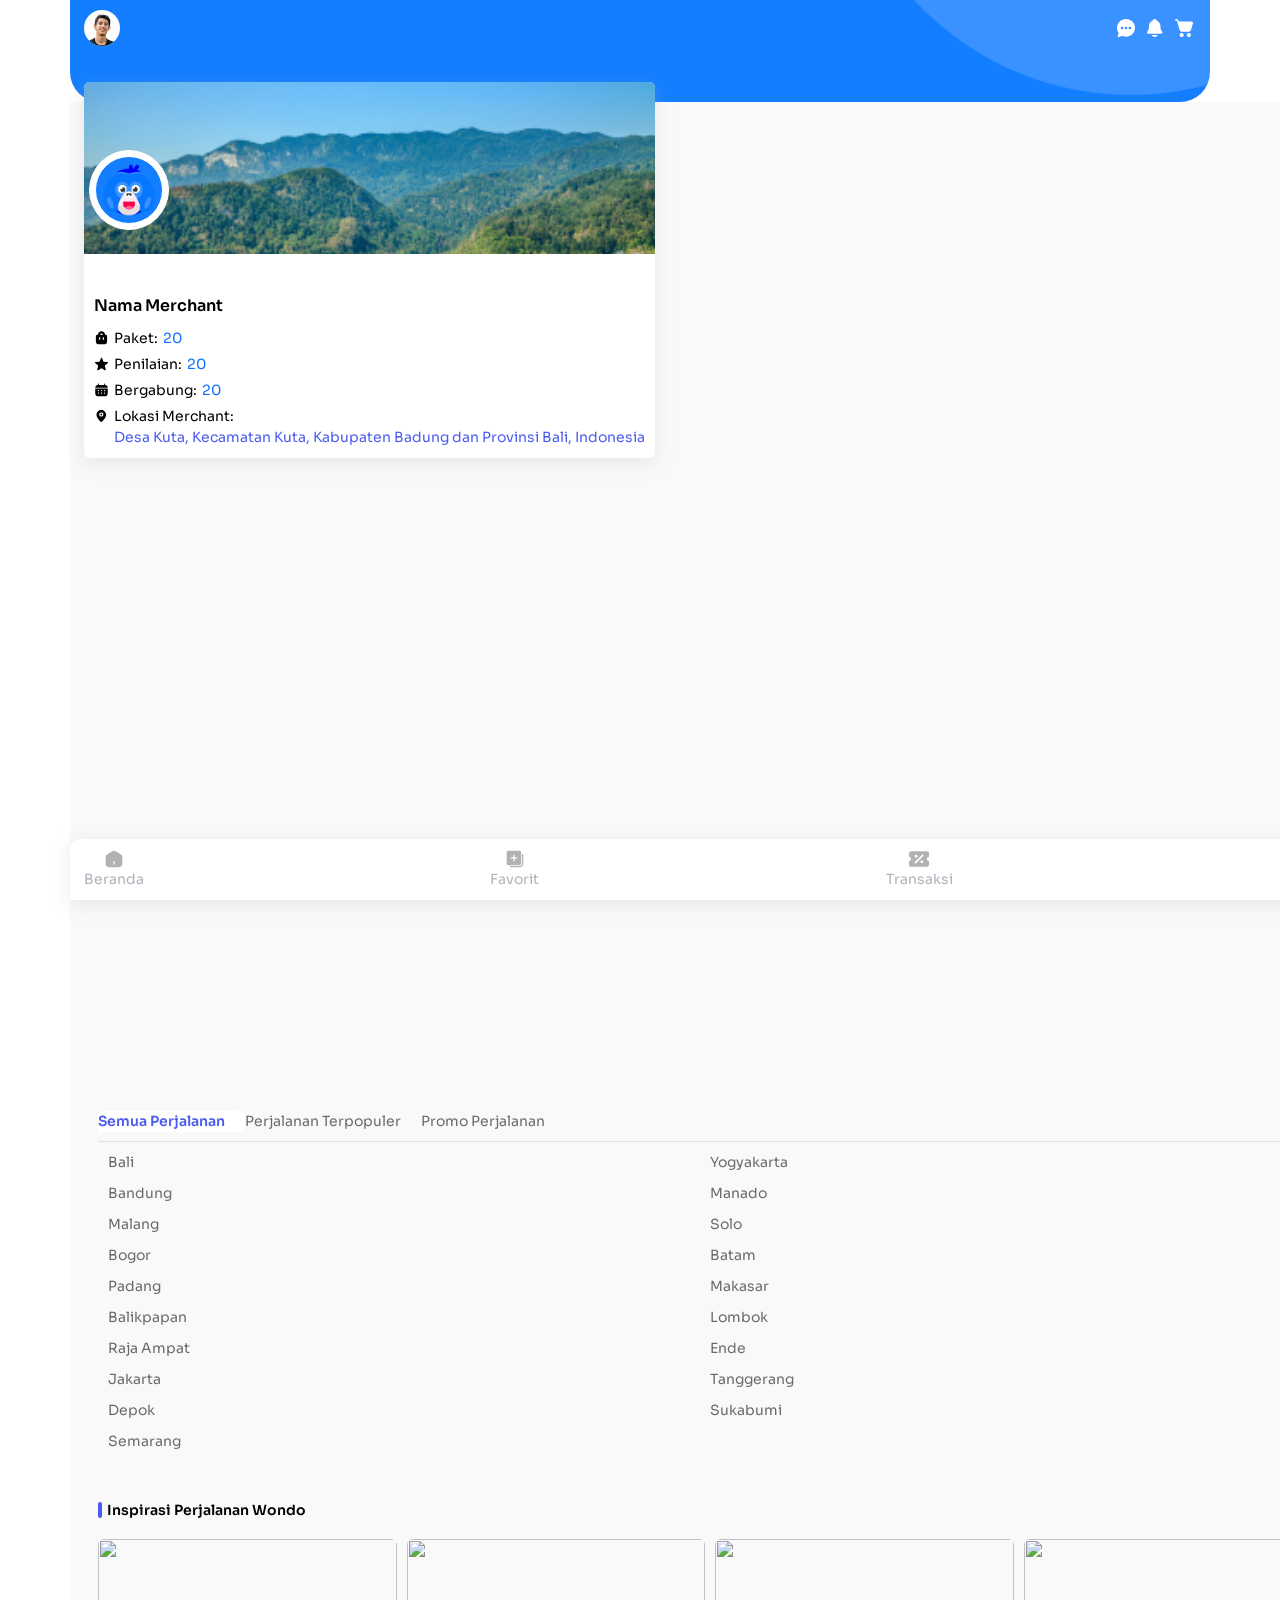
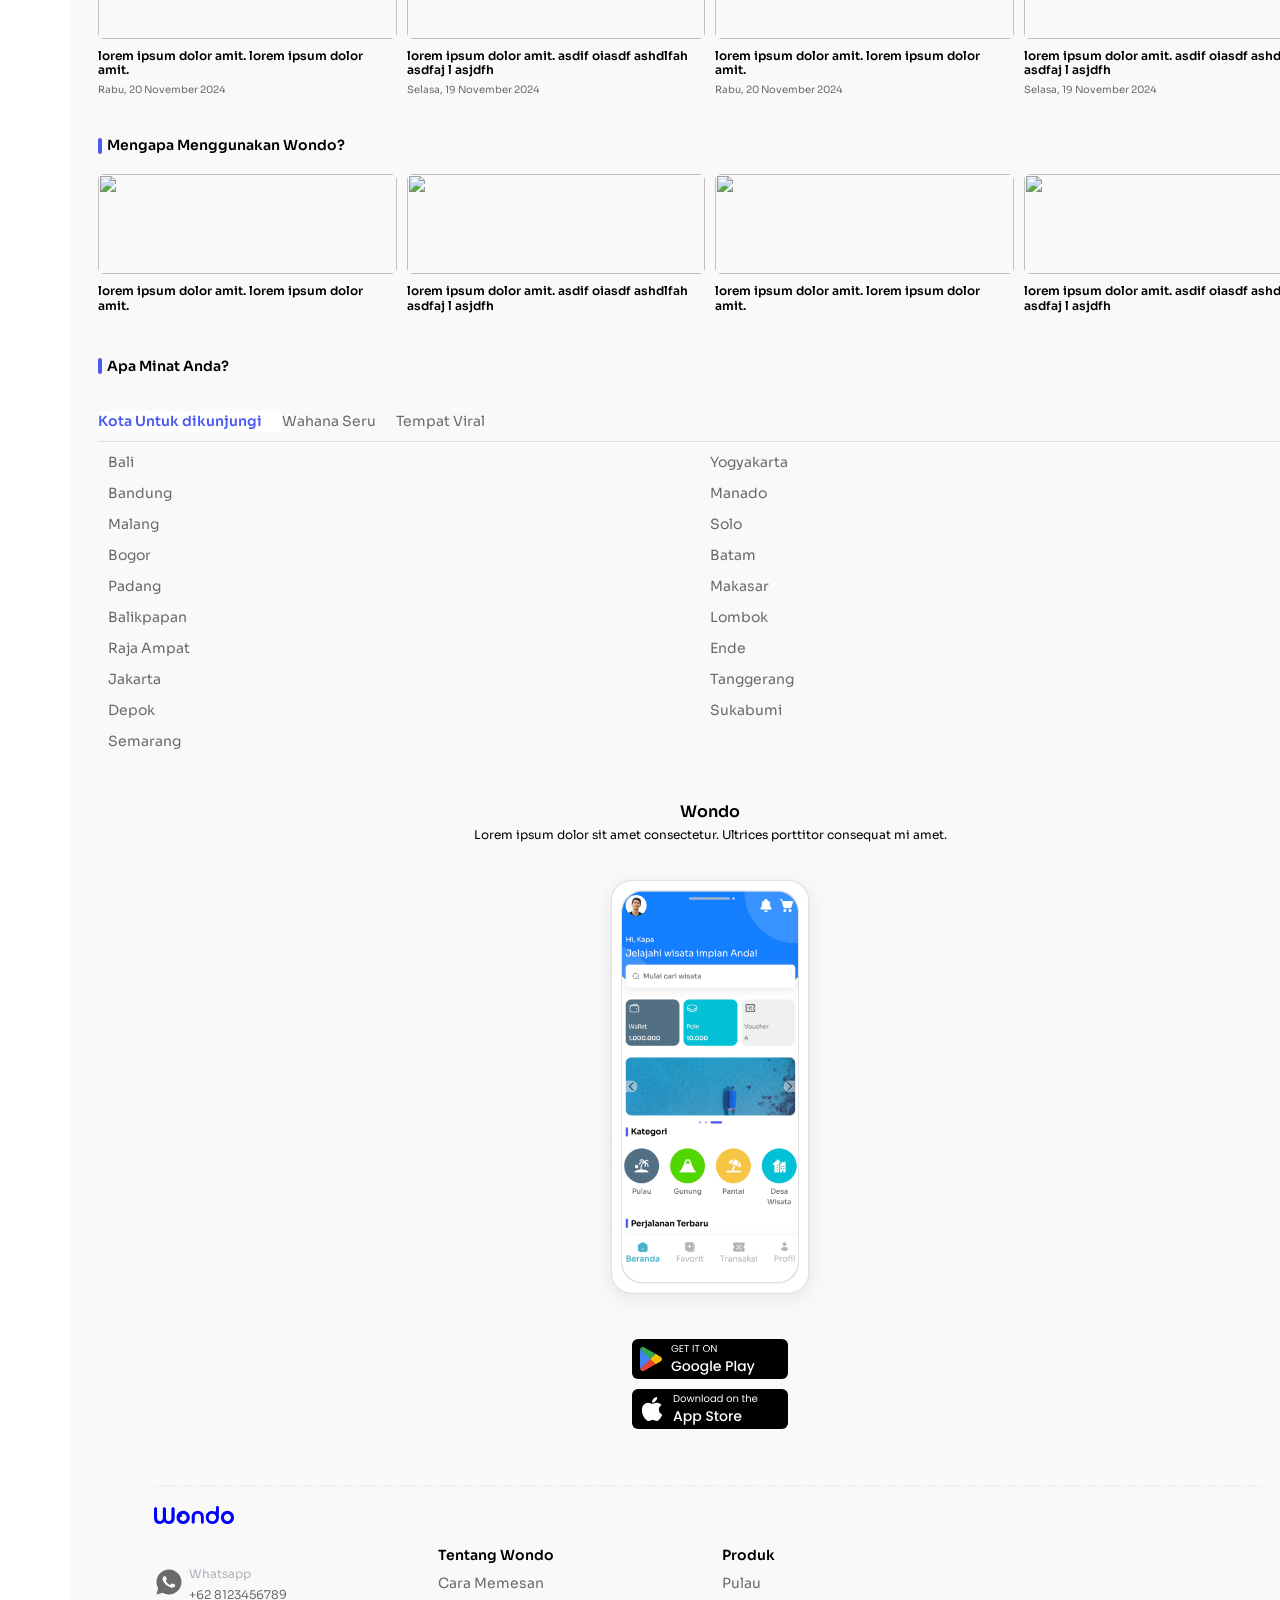
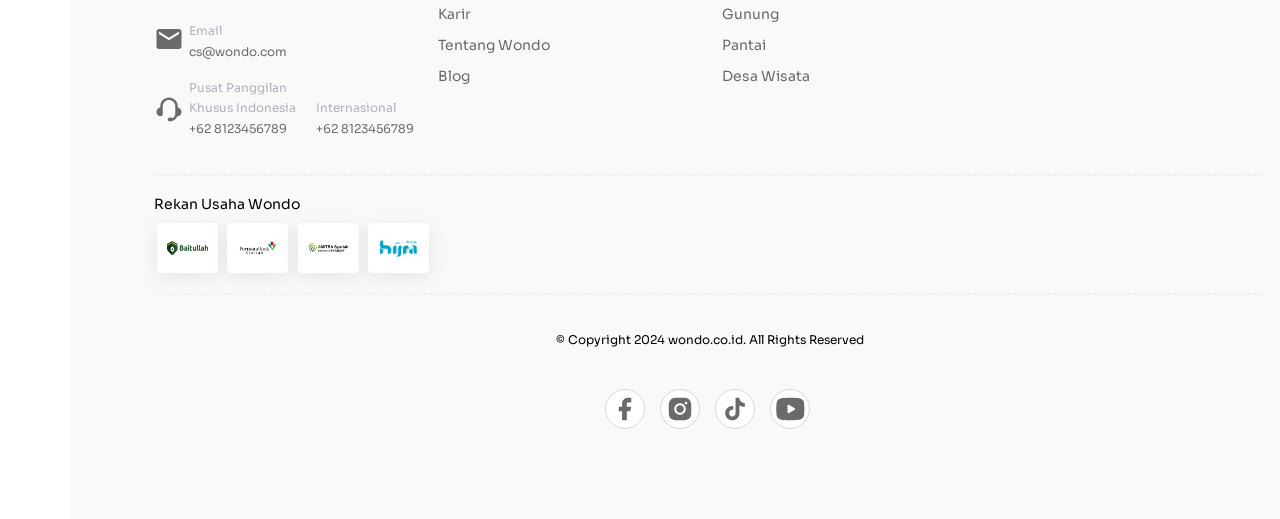
==== commit fbd94cfb: "update-profil" ====
--- a/module/profile/index.html
+++ b/module/profile/index.html
@@ -58,22 +58,54 @@
             </div>
         </div>
 
-        <!-- SEARCH BUTTON -->
+        <!-- PROFILE -->
         <div class="view-sm">
-            <div class="content-search-button">
-                <div class="container-x container-y">
-                    <a href="../search/index.html"
-                        class="d-flex align-items-center radius-6 padding-x-10 height-40 shadow-normal button bg-white">
-                        <img src="../../assets/images/icon/icon-search-01.svg" alt=""
-                            class="img-fluid d-20 padding-r-5">
-                        <p class="Sora-Regular text-xs-1x font-grey-200">Mulai cari wisata</p>
-                    </a>
-                </div>
+            <div class="container-x container-y position-absolute" style="z-index: 1; top: 8%;">
+                <a href="../search/index.html"
+                    class="align-items-center radius-6 padding shadow-normal button bg-white">
+                    <img src="/assets/images/ilustration/beautiful-landscape-gorgeous-island.png" alt="" class="w-100 img-fluid radius-t-6">
+                    <div class="margin-x-5 position-absolute bg-white border-white d-flex align-items-center justify-content-center rounded-circle width-80 height-80 padding-5" style="top: 78px;">
+                        <div class="bg-blue-300 border-white d-flex align-items-center justify-content-center rounded-circle width-75 height-75 padding-5">
+                            <img src="../../assets/images/logo/logo-wondo-07.png" alt="Profile Icon" class="w-100">
+                        </div>
+                    </div>
+                    <div class="padding-x-10 padding-t-40">
+                        <p class="Sora-SemiBold text-sm font-black-200">Nama Merchant</p>
+                        <div class="Sora-Regular d-flex align-items-center margin-t-10">
+                            <img src="../../assets/images/icon/icon-cart-black.svg" alt=""
+                                class="img-fluid d-20 padding-r-5">
+                            <p class="Sora-Regular text-xs font-black-200">Paket:</p>
+                            <p class="Sora-Regular text-xs ont-violet-200 margin-l-5">20</p>
+                        </div>
+                        <div class="Sora-Regular d-flex align-items-center margin-t-5">
+                            <img src="../../assets/images/icon/icon-star-black.svg" alt=""
+                                class="img-fluid d-20 padding-r-5">
+                            <p class="Sora-Regular text-xs font-black-200">Penilaian:</p>
+                            <p class="Sora-Regular text-xs ont-violet-200 margin-l-5">20</p>
+                        </div>
+                        <div class="Sora-Regular d-flex align-items-center margin-t-5">
+                            <img src="../../assets/images/icon/icon-calendar-black-01.svg" alt=""
+                                class="img-fluid d-20 padding-r-5">
+                            <p class="Sora-Regular text-xs font-black-200">Bergabung:</p>
+                            <p class="Sora-Regular text-xs ont-violet-200 margin-l-5">20</p>
+                        </div>
+                        <div class="Sora-Regular d-flex margin-t-5">
+                            <img src="../../assets/images/icon/icon-location-black-01.svg" alt=""
+                                class="img-fluid d-20 padding-r-5">
+                            <div>
+                                <p class="Sora-Regular text-xs font-black-200 margin-b-0">Lokasi Merchant:</p>
+                                <p class="Sora-Regular text-xs font-violet-200 margin-t-0 margin-b-10">
+                                    Desa Kuta, Kecamatan Kuta, Kabupaten Badung dan Provinsi Bali, Indonesia
+                                </p>
+                            </div>
+                        </div>
+                    </div>
+                </a>
             </div>
         </div>
 
         <!-- CONTENT -->
-        <div class="content view-sm">
+        <div class="content-profile view-sm">
             <div class="container-y container-x">
 
                 <div class="container-x container-y margin-b-20">
@@ -81,14 +113,14 @@
                         <div class="nav-tabs nav-interest margin-b-10 card-container-scroll-y nav" role="tablist">
                             <div class="nav-item"><a role="tab" data-rr-ui-event-key="/" id="left-tabs-example-tab-/"
                                     aria-controls="left-tabs-example-tabpane-/" aria-selected="true"
-                                    class="nav-link active" tabindex="0" href="#">Kota Untuk dikunjungi</a></div>
+                                    class="nav-link active" tabindex="0" href="#">Semua Perjalanan</a></div>
                             <div class="nav-item"><a role="tab" data-rr-ui-event-key="wahana"
                                     id="left-tabs-example-tab-wahana" aria-controls="left-tabs-example-tabpane-wahana"
-                                    aria-selected="false" tabindex="-1" class="nav-link" href="#">Wahana Seru</a></div>
+                                    aria-selected="false" tabindex="-1" class="nav-link" href="#">Perjalanan Terpopuler</a></div>
                             <div class="nav-item"><a role="tab" data-rr-ui-event-key="tempatViral"
                                     id="left-tabs-example-tab-tempatViral"
                                     aria-controls="left-tabs-example-tabpane-tempatViral" aria-selected="false"
-                                    tabindex="-1" class="nav-link" href="#">Tempat Viral</a></div>
+                                    tabindex="-1" class="nav-link" href="#">Promo Perjalanan</a></div>
                         </div>
                         <div class="tabs-interest tab-content">
                             <div role="tabpanel" id="left-tabs-example-tabpane-/"
@@ -573,12 +605,12 @@
         <div class="view-sm">
             <div class="position-fixed w-100 bg-white shadow-normal radius-t-10 navigation-mobile"
                 style="z-index: 999;">
-                <div class="container-x container-y d-flex justify-content-between align-items-center"><a href="/module/home/index.html"
+                <div class="container-x container-y d-flex justify-content-between align-items-center"><a
+                        href="/module/home/index.html"
                         class="navigation-mobile-item d-flex flex-column align-items-center button"><img
                             src="../../assets/images/icon/icon-home-nonactive.svg" class="img-fluid d-20">
                         <p class="text-xs text-center font-grey-100 SoraMedium">Beranda</p>
-                    </a><a href="#"
-                        class="navigation-mobile-item d-flex flex-column align-items-center button"><img
+                    </a><a href="#" class="navigation-mobile-item d-flex flex-column align-items-center button"><img
                             src="../../assets/images/icon/icon-favorit-nonactive.svg" class="img-fluid d-20">
                         <p class="text-xs text-center font-grey-100 SoraLight">Favorit</p>
                     </a><a href="/module/transaction/index.html"
--- a/assets/css/style.css
+++ b/assets/css/style.css
@@ -514,6 +514,7 @@
 .radius-t-14{border-radius: 14px 14px 0 0;}
 .radius-t-12{border-radius: 12px 12px 0 0;}
 .radius-t-10{border-radius: 10px 10px 0 0;}
+.radius-t-6{border-radius: 6px 6px 0 0;}
 
 .radius-b-40{border-radius: 0 0 40px 40px;}
 .radius-b-30{border-radius: 0 0 30px 30px;}
@@ -791,6 +792,13 @@
     width: 100%;
     background-color: var(--grey-05);
     padding-top: 56%;
+    padding-bottom: 50px;
+}
+.content-profile{
+    position: absolute;
+    width: 100%;
+    background-color: var(--grey-05);
+    padding-top: 76%;
     padding-bottom: 50px;
 }
 
